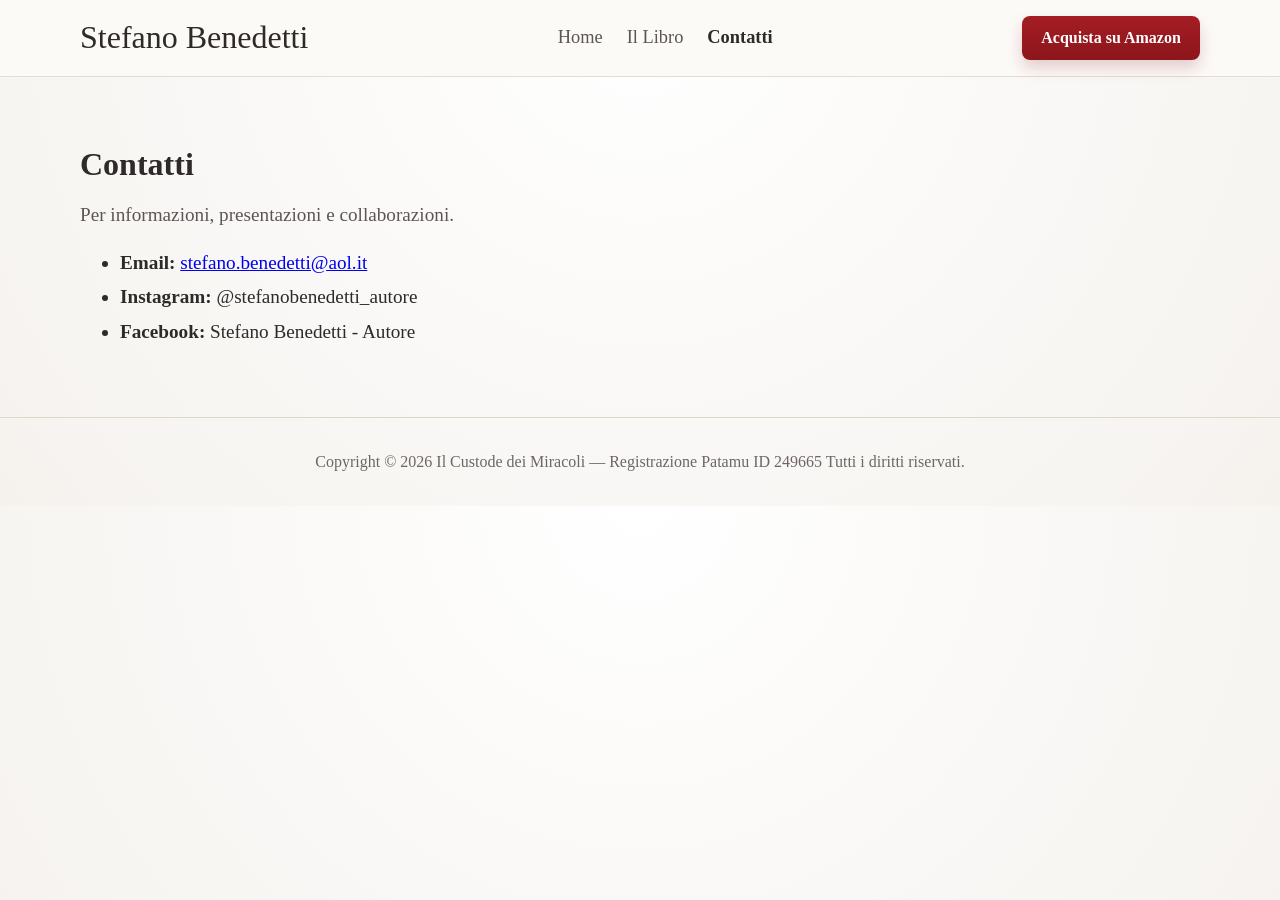
==== contatti.html @ e88af04e "###Changed - modificato immagine del libro in formato webp e sfondo trasparente. inserite modifiche " ====
<!doctype html>
<html lang="it">
<head>
  <meta charset="UTF-8" />
  <meta name="viewport" content="width=device-width, initial-scale=1.0" />
  <title>Contatti | Stefano Benedetti</title>
  <link rel="stylesheet" href="styles.css" />
</head>
<body>
  <header class="site-header">
    <div class="container nav-wrap">
      <a class="brand" href="index.html">Stefano Benedetti</a>
      <nav class="nav-links">
        <a href="index.html">Home</a>
        <a href="libro.html">Il Libro</a>
        <a href="contatti.html" class="active">Contatti</a>
      </nav>
      <a class="btn btn-primary" href="https://www.amazon.it" target="_blank" rel="noopener noreferrer">Acquista su Amazon</a>
    </div>
  </header>

  <main class="container page">
    <h1>Contatti</h1>
    <p class="lead">Per informazioni, presentazioni e collaborazioni.</p>
    <ul class="contact-list">
      <li><strong>Email:</strong> <a href="mailto:stefano.benedetti@aol.it">stefano.benedetti@aol.it</a></li>
      <li><strong>Instagram:</strong> @stefanobenedetti_autore</li>
      <li><strong>Facebook:</strong> Stefano Benedetti - Autore</li>
    </ul>
  </main>

  <footer class="site-footer"><div class="container"><p>Copyright © <span id="year"></span> Il Custode dei Miracoli — <a href="https://www.patamu.com/index.php/it/certificate/249665-dd1" target="_blank" rel="noopener noreferrer">Registrazione Patamu ID 249665</a> Tutti i diritti riservati.</p></div></footer>
  <script src="script.js"></script>
</body>
</html>
---- styles.css ----
:root {
  --bg: #f5f2ee;
  --paper: #fcfaf7;
  --text: #2f2a2a;
  --muted: #5d5555;
  --accent: #8b161b;
  --accent-dark: #661015;
  --line: #d8cbb6;
}
* { box-sizing: border-box; }
body {
  margin: 0;
  font-family: "Georgia", "Times New Roman", serif;
  color: var(--text);
  background: radial-gradient(circle at top, #ffffff, var(--bg));
}
.container { width: min(1120px, 92%); margin: 0 auto; }
.site-header { background: rgba(252, 250, 247, 0.95); border-bottom: 1px solid #e4ddd2; position: sticky; top: 0; z-index: 1000; backdrop-filter: blur(3px); }
.nav-wrap { display: flex; align-items: center; justify-content: space-between; gap: 1rem; padding: 1rem 0; }
.brand { font-size: 2rem; text-decoration: none; color: var(--text); }
.nav-links { display: flex; gap: 1.5rem; }
.nav-links a { text-decoration: none; color: var(--muted); font-size: 1.15rem; }
.nav-links a.active { color: var(--text); font-weight: 700; }
.btn { display: inline-block; text-decoration: none; padding: .8rem 1.2rem; border-radius: .5rem; font-weight: 700; }
.btn-primary { color: #fff; background: linear-gradient(180deg, #a51d24, var(--accent)); box-shadow: 0 8px 16px rgba(127,22,28,.2); }
.btn-primary:hover { background: var(--accent-dark); }
.btn-outline { border: 2px solid #a25656; color: #803838; }
.hero { display: grid; grid-template-columns: 1fr 1.2fr; gap: 3rem; align-items: center; padding: 4rem 0 2rem; }
.hero-cover img { width: 100%; max-width: 440px; border-radius: 10px; filter: drop-shadow(0 24px 30px rgba(0,0,0,.28)); }
.hero-cover img:hover { transform: translateY(-2px); transition: transform .25s ease; }
.hero h1 { font-size: clamp(2rem, 5vw, 4rem); line-height: 1.12; margin: 0; }
.hero p { font-size: 1.35rem; color: var(--muted); line-height: 1.6; }
.hero-cta { display: flex; gap: 1rem; flex-wrap: wrap; }
.story { text-align: center; padding: 2rem 0; }
.story h2 { font-size: clamp(2rem, 4vw, 3.2rem); margin-bottom: .8rem; }
.story p { max-width: 820px; margin: 0 auto; font-size: 1.4rem; line-height: 1.6; color: var(--muted); }
.features { display: grid; grid-template-columns: repeat(3, 1fr); gap: 1rem; padding: 1.6rem 0 3rem; }
.features article { background: var(--paper); border: 1px solid var(--line); padding: 1.4rem; border-radius: .8rem; text-align: center; }
.features h3 { font-size: 1.9rem; margin: .2rem 0 .5rem; }
.features p { margin: 0; color: var(--muted); font-size: 1.2rem; }
.cta-banner { background: linear-gradient(180deg, #ede3d7, #e6d8ca); padding: 3rem 0; }
.cta-banner-inner { text-align: center; }
.cta-banner h2 { font-size: clamp(2rem, 4vw, 3.2rem); margin-top: 0; }
.page { padding: 3rem 0; }
.lead { color: var(--muted); font-size: 1.2rem; }
.book-layout { display: grid; grid-template-columns: minmax(220px, 360px) 1fr; gap: 2rem; align-items: start; }
.book-layout img { width: 100%; border-radius: 8px; filter: drop-shadow(0 18px 26px rgba(0,0,0,.22)); }
.contact-list { font-size: 1.2rem; line-height: 1.8; }
.site-footer { border-top: 1px solid #e1d5c8; text-align: center; padding: 1.2rem 0; color: #6e6565; }
@media (max-width: 900px) {
  .nav-wrap { flex-wrap: wrap; }
  .hero { grid-template-columns: 1fr; text-align: center; }
  .hero-cover img { max-width: 360px; }
  .hero-cta { justify-content: center; }
  .features { grid-template-columns: 1fr; }
  .book-layout { grid-template-columns: 1fr; }
}

.site-footer a { color: inherit; text-decoration: none; }
.site-footer a:hover { text-decoration: underline; }
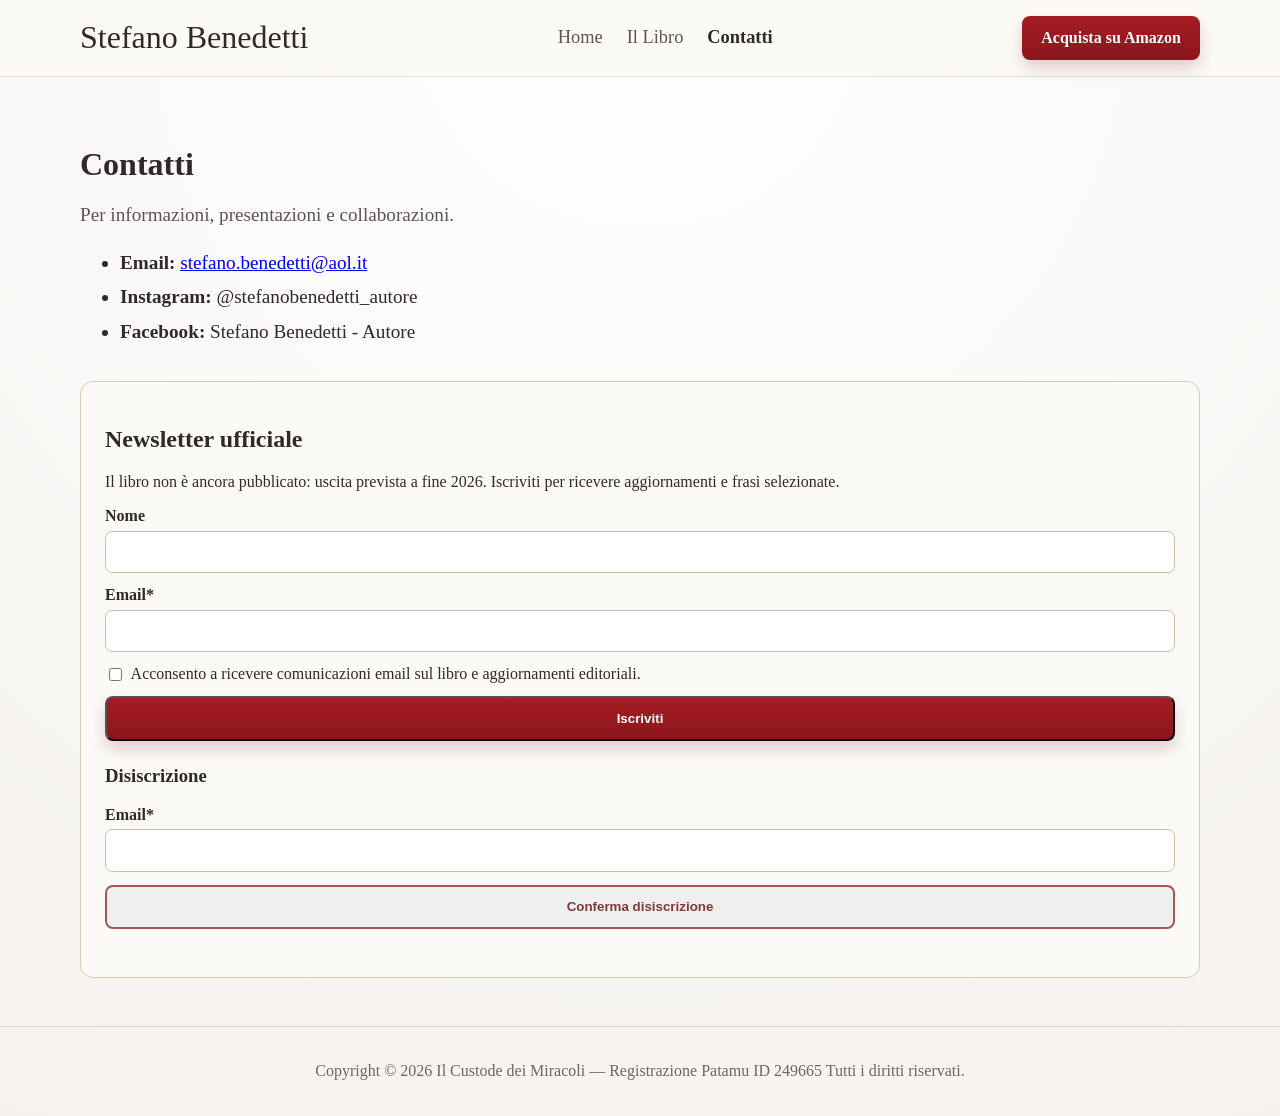
==== commit 0d8b1857: "Add self-hosted newsletter flow with MySQL and PHP" ====
--- a/contatti.html
+++ b/contatti.html
@@ -27,6 +27,33 @@
       <li><strong>Instagram:</strong> @stefanobenedetti_autore</li>
       <li><strong>Facebook:</strong> Stefano Benedetti - Autore</li>
     </ul>
+    <section class="newsletter-box">
+      <h2>Newsletter ufficiale</h2>
+      <p>Il libro non è ancora pubblicato: uscita prevista a fine 2026. Iscriviti per ricevere aggiornamenti e frasi selezionate.</p>
+      <form class="newsletter-form" method="post" action="newsletter.php">
+        <input type="hidden" name="action" value="subscribe" />
+        <label>Nome
+          <input type="text" name="full_name" maxlength="120" />
+        </label>
+        <label>Email*
+          <input type="email" name="email" required />
+        </label>
+        <label class="consent">
+          <input type="checkbox" name="consent" required />
+          Acconsento a ricevere comunicazioni email sul libro e aggiornamenti editoriali.
+        </label>
+        <button class="btn btn-primary" type="submit">Iscriviti</button>
+      </form>
+
+      <h3>Disiscrizione</h3>
+      <form class="newsletter-form" method="post" action="newsletter.php">
+        <input type="hidden" name="action" value="unsubscribe" />
+        <label>Email*
+          <input type="email" name="email" required />
+        </label>
+        <button class="btn btn-outline" type="submit">Conferma disiscrizione</button>
+      </form>
+    </section>
   </main>
 
   <footer class="site-footer"><div class="container"><p>Copyright © <span id="year"></span> Il Custode dei Miracoli — <a href="https://www.patamu.com/index.php/it/certificate/249665-dd1" target="_blank" rel="noopener noreferrer">Registrazione Patamu ID 249665</a> Tutti i diritti riservati.</p></div></footer>
--- a/styles.css
+++ b/styles.css
@@ -58,3 +58,35 @@
 
 .site-footer a { color: inherit; text-decoration: none; }
 .site-footer a:hover { text-decoration: underline; }
+
+.newsletter-teaser {
+  background: var(--paper);
+  border: 1px solid var(--line);
+  border-radius: .8rem;
+  padding: 1.5rem;
+  margin-bottom: 2rem;
+  text-align: center;
+}
+
+.newsletter-box {
+  margin-top: 2rem;
+  padding: 1.5rem;
+  border: 1px solid var(--line);
+  border-radius: .8rem;
+  background: var(--paper);
+}
+
+.newsletter-form { display: grid; gap: .8rem; margin-bottom: 1.5rem; }
+.newsletter-form label { display: grid; gap: .35rem; font-weight: 700; }
+.newsletter-form input[type="text"],
+.newsletter-form input[type="email"] {
+  padding: .7rem;
+  border: 1px solid #ccbda8;
+  border-radius: .45rem;
+  font: inherit;
+}
+.newsletter-form .consent {
+  grid-template-columns: 20px 1fr;
+  align-items: start;
+  font-weight: 400;
+}
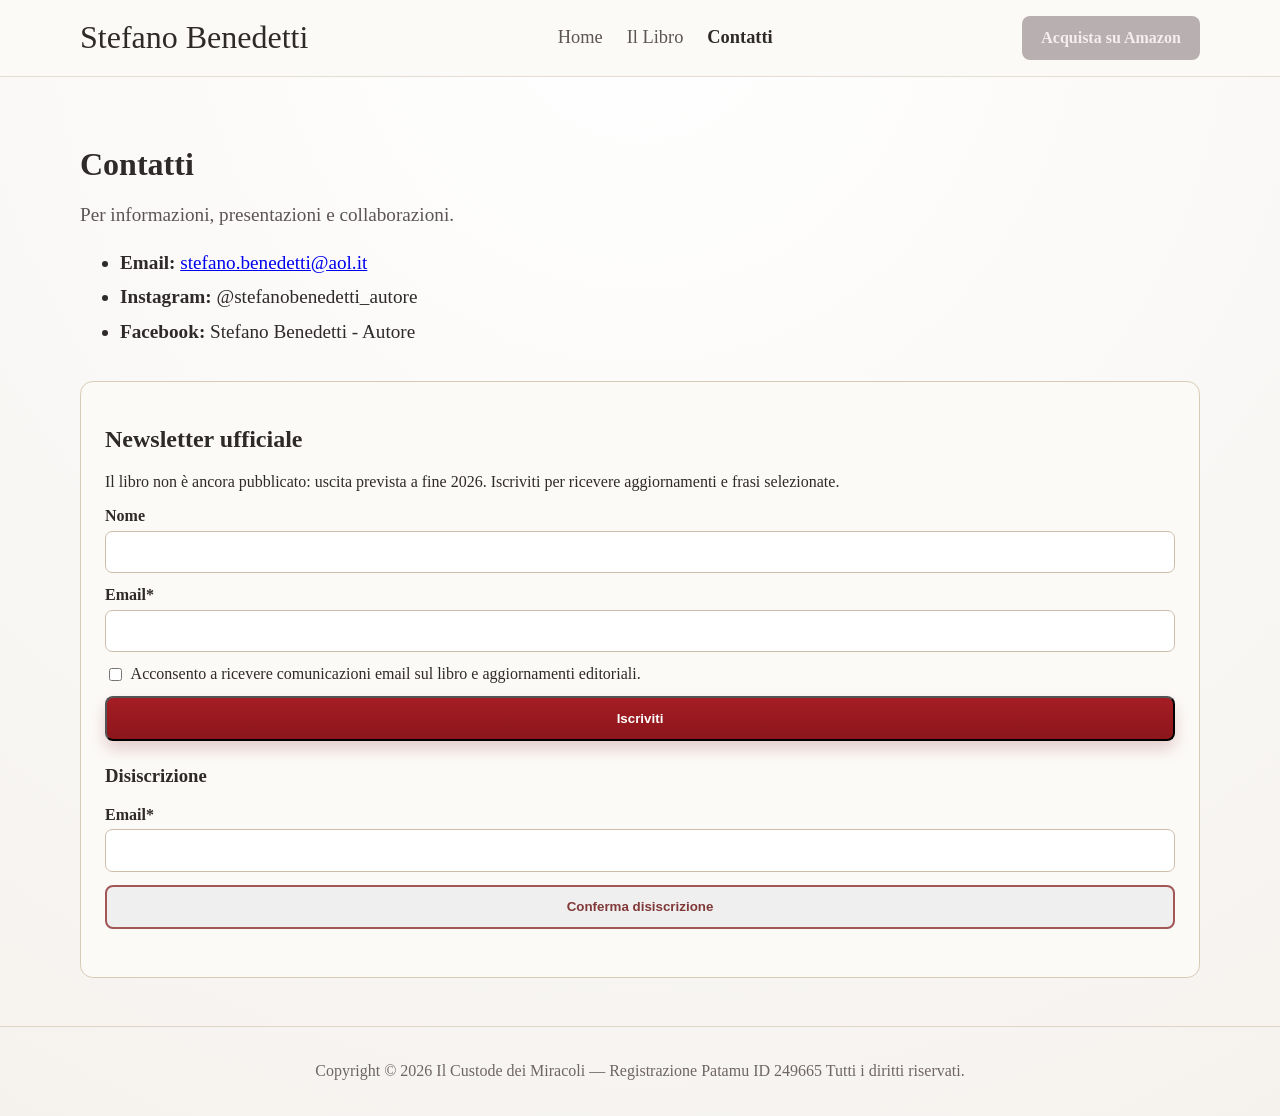
==== commit 57a7fccb: "Restore final marketing copy and keep Amazon buttons disabled" ====
--- a/contatti.html
+++ b/contatti.html
@@ -15,7 +15,7 @@
         <a href="libro.html">Il Libro</a>
         <a href="contatti.html" class="active">Contatti</a>
       </nav>
-      <a class="btn btn-primary" href="https://www.amazon.it" target="_blank" rel="noopener noreferrer">Acquista su Amazon</a>
+      <a class="btn btn-primary btn-disabled" href="#" aria-disabled="true" tabindex="-1">Acquista su Amazon</a>
     </div>
   </header>
 
--- a/styles.css
+++ b/styles.css
@@ -25,6 +25,13 @@
 .btn-primary { color: #fff; background: linear-gradient(180deg, #a51d24, var(--accent)); box-shadow: 0 8px 16px rgba(127,22,28,.2); }
 .btn-primary:hover { background: var(--accent-dark); }
 .btn-outline { border: 2px solid #a25656; color: #803838; }
+.btn-disabled, .btn-disabled:hover {
+  background: #b8b0b0;
+  box-shadow: none;
+  color: #f4eeee;
+  cursor: not-allowed;
+  pointer-events: none;
+}
 .hero { display: grid; grid-template-columns: 1fr 1.2fr; gap: 3rem; align-items: center; padding: 4rem 0 2rem; }
 .hero-cover img { width: 100%; max-width: 440px; border-radius: 10px; filter: drop-shadow(0 24px 30px rgba(0,0,0,.28)); }
 .hero-cover img:hover { transform: translateY(-2px); transition: transform .25s ease; }
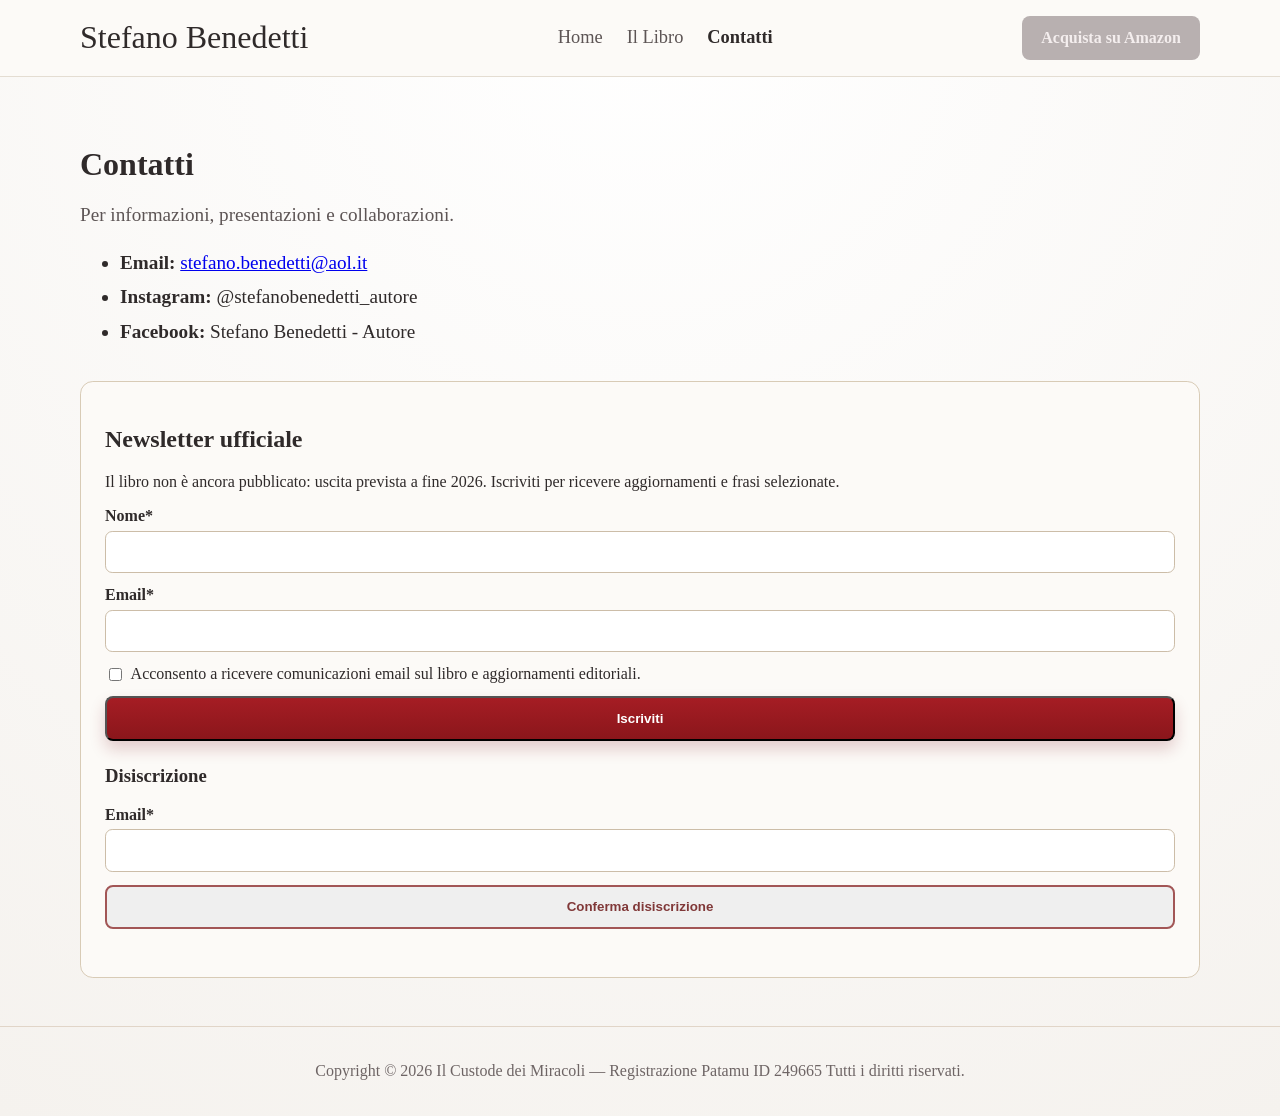
==== commit a5c017f7: "Reapply newsletter SMTP/config improvements and feedback UX" ====
--- a/contatti.html
+++ b/contatti.html
@@ -22,6 +22,7 @@
   <main class="container page">
     <h1>Contatti</h1>
     <p class="lead">Per informazioni, presentazioni e collaborazioni.</p>
+    <div id="newsletter-feedback" class="form-feedback" hidden></div>
     <ul class="contact-list">
       <li><strong>Email:</strong> <a href="mailto:stefano.benedetti@aol.it">stefano.benedetti@aol.it</a></li>
       <li><strong>Instagram:</strong> @stefanobenedetti_autore</li>
@@ -32,8 +33,8 @@
       <p>Il libro non è ancora pubblicato: uscita prevista a fine 2026. Iscriviti per ricevere aggiornamenti e frasi selezionate.</p>
       <form class="newsletter-form" method="post" action="newsletter.php">
         <input type="hidden" name="action" value="subscribe" />
-        <label>Nome
-          <input type="text" name="full_name" maxlength="120" />
+        <label>Nome*
+          <input type="text" name="full_name" maxlength="120" required />
         </label>
         <label>Email*
           <input type="email" name="email" required />
--- a/styles.css
+++ b/styles.css
@@ -97,3 +97,12 @@
   align-items: start;
   font-weight: 400;
 }
+
+
+.form-feedback {
+  background: #efe6d8;
+  border: 1px solid #ccbda8;
+  padding: .8rem 1rem;
+  border-radius: .5rem;
+  font-weight: 700;
+}
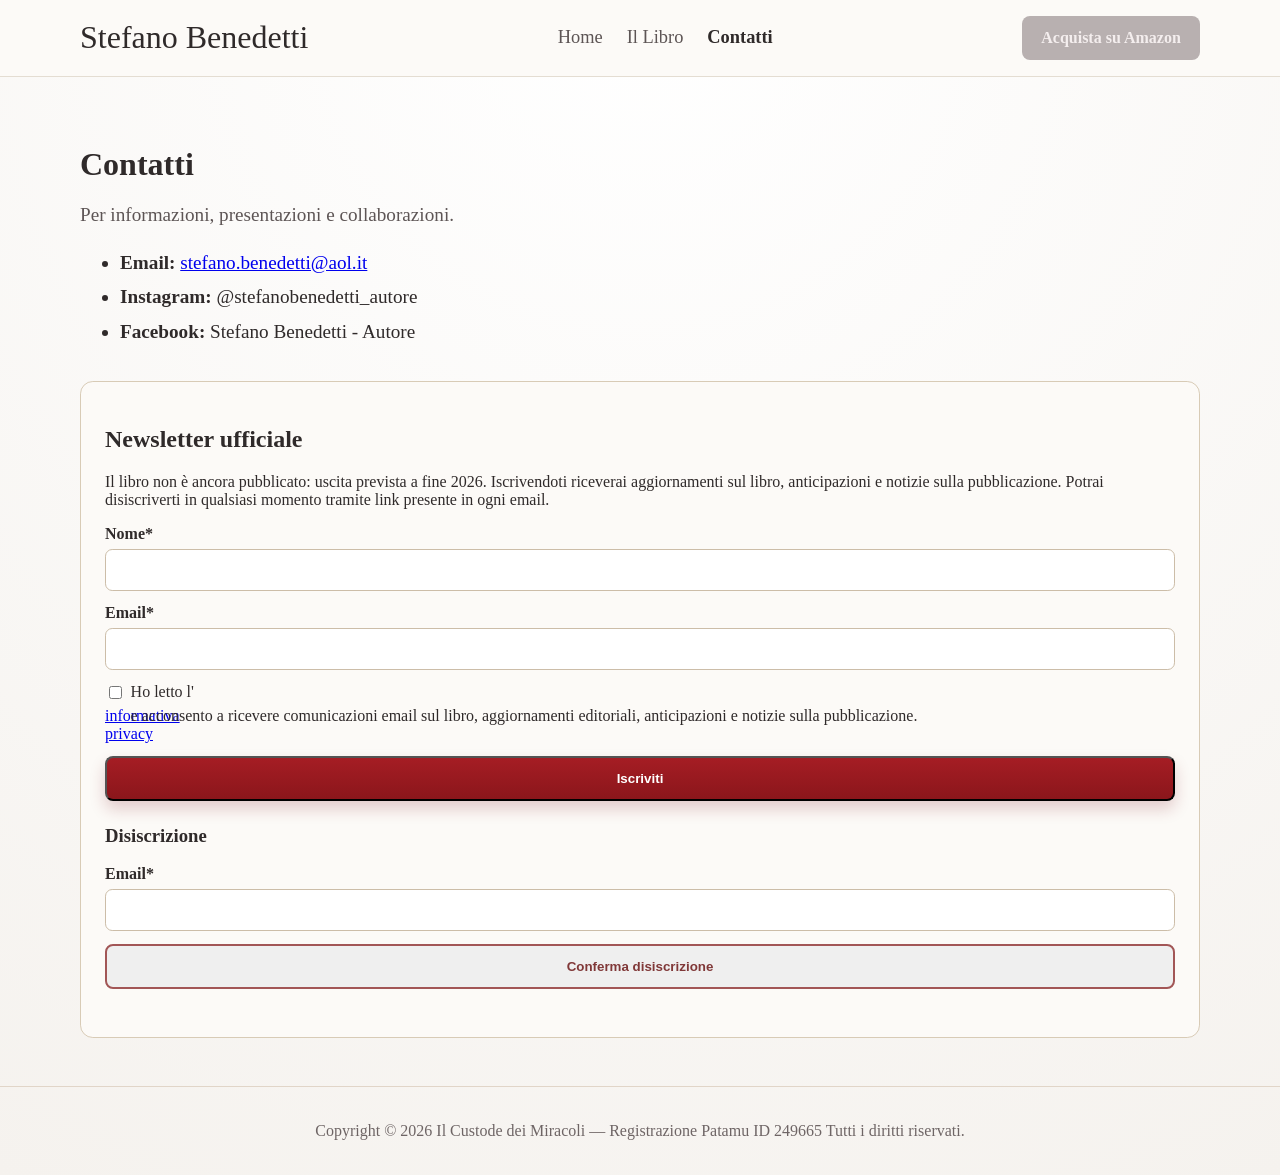
==== commit 0ad9f3e0: "Implement GDPR newsletter updates: privacy page, consent text, proof fields, and one-click unsubscri" ====
--- a/contatti.html
+++ b/contatti.html
@@ -4,6 +4,7 @@
   <meta charset="UTF-8" />
   <meta name="viewport" content="width=device-width, initial-scale=1.0" />
   <title>Contatti | Stefano Benedetti</title>
+  <link rel="icon" type="image/png" href="assets/favicon_chi_rho.png" />
   <link rel="stylesheet" href="styles.css" />
 </head>
 <body>
@@ -30,7 +31,7 @@
     </ul>
     <section class="newsletter-box">
       <h2>Newsletter ufficiale</h2>
-      <p>Il libro non è ancora pubblicato: uscita prevista a fine 2026. Iscriviti per ricevere aggiornamenti e frasi selezionate.</p>
+      <p>Il libro non è ancora pubblicato: uscita prevista a fine 2026. Iscrivendoti riceverai aggiornamenti sul libro, anticipazioni e notizie sulla pubblicazione. Potrai disiscriverti in qualsiasi momento tramite link presente in ogni email.</p>
       <form class="newsletter-form" method="post" action="newsletter.php">
         <input type="hidden" name="action" value="subscribe" />
         <label>Nome*
@@ -41,7 +42,7 @@
         </label>
         <label class="consent">
           <input type="checkbox" name="consent" required />
-          Acconsento a ricevere comunicazioni email sul libro e aggiornamenti editoriali.
+          Ho letto l' <a href="privacy.html" target="_blank" rel="noopener noreferrer">informativa privacy</a> e acconsento a ricevere comunicazioni email sul libro, aggiornamenti editoriali, anticipazioni e notizie sulla pubblicazione.
         </label>
         <button class="btn btn-primary" type="submit">Iscriviti</button>
       </form>
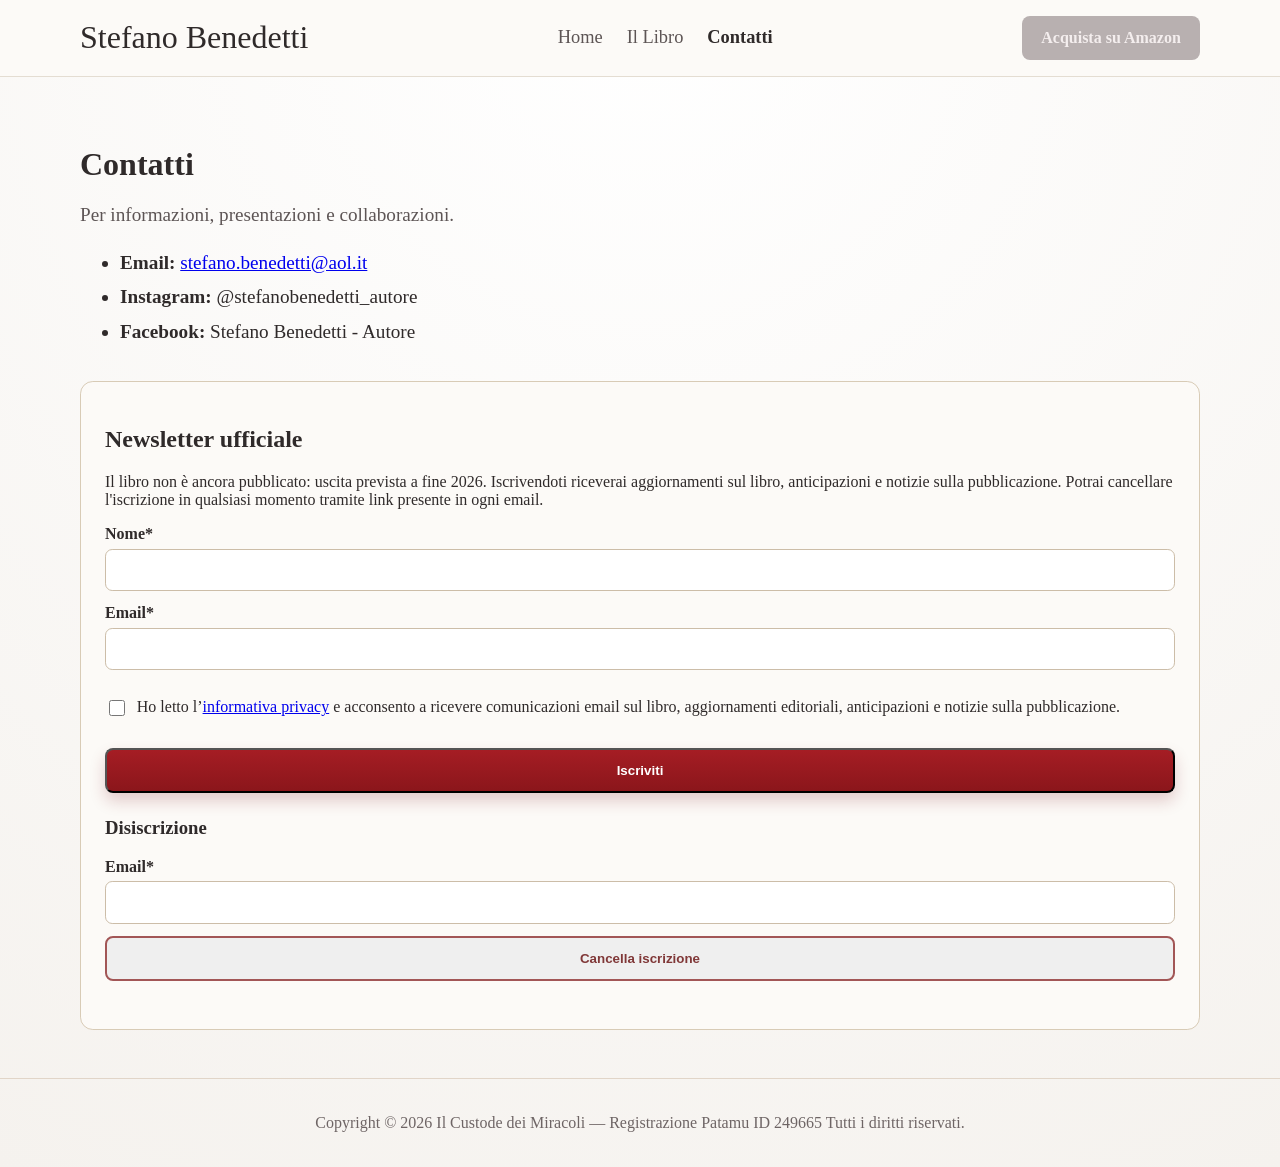
==== commit 01cbaf59: "###Changed - modificato ricezione delle mail di conferma e delle frasi con disiscrizione e altri pic" ====
--- a/contatti.html
+++ b/contatti.html
@@ -31,7 +31,7 @@
     </ul>
     <section class="newsletter-box">
       <h2>Newsletter ufficiale</h2>
-      <p>Il libro non è ancora pubblicato: uscita prevista a fine 2026. Iscrivendoti riceverai aggiornamenti sul libro, anticipazioni e notizie sulla pubblicazione. Potrai disiscriverti in qualsiasi momento tramite link presente in ogni email.</p>
+      <p>Il libro non è ancora pubblicato: uscita prevista a fine 2026. Iscrivendoti riceverai aggiornamenti sul libro, anticipazioni e notizie sulla pubblicazione. Potrai cancellare l'iscrizione in qualsiasi momento tramite link presente in ogni email.</p>
       <form class="newsletter-form" method="post" action="newsletter.php">
         <input type="hidden" name="action" value="subscribe" />
         <label>Nome*
@@ -42,7 +42,12 @@
         </label>
         <label class="consent">
           <input type="checkbox" name="consent" required />
-          Ho letto l' <a href="privacy.html" target="_blank" rel="noopener noreferrer">informativa privacy</a> e acconsento a ricevere comunicazioni email sul libro, aggiornamenti editoriali, anticipazioni e notizie sulla pubblicazione.
+
+          <span class="consent-text">
+            Ho letto l’<a href="privacy.html" target="_blank" rel="noopener noreferrer">informativa privacy</a>
+            e acconsento a ricevere comunicazioni email sul libro, aggiornamenti editoriali,
+            anticipazioni e notizie sulla pubblicazione.
+          </span>
         </label>
         <button class="btn btn-primary" type="submit">Iscriviti</button>
       </form>
@@ -53,7 +58,7 @@
         <label>Email*
           <input type="email" name="email" required />
         </label>
-        <button class="btn btn-outline" type="submit">Conferma disiscrizione</button>
+        <button class="btn btn-outline" type="submit">Cancella iscrizione</button>
       </form>
     </section>
   </main>
--- a/styles.css
+++ b/styles.css
@@ -93,9 +93,30 @@
   font: inherit;
 }
 .newsletter-form .consent {
-  grid-template-columns: 20px 1fr;
+  display: grid;
+  grid-template-columns: auto 1fr;
+  column-gap: .55rem;
   align-items: start;
   font-weight: 400;
+  line-height: 1.5;
+  margin: .8rem 0 1rem;
+}
+
+.newsletter-form .consent input {
+  margin-top: .35em;
+  width: 16px;
+  height: 16px;
+  flex: 0 0 auto;
+}
+
+.newsletter-form .consent-text {
+  display: block;
+  min-width: 0;
+}
+
+.newsletter-form .consent-text a {
+  white-space: nowrap;
+  text-decoration: underline;
 }
 
 
